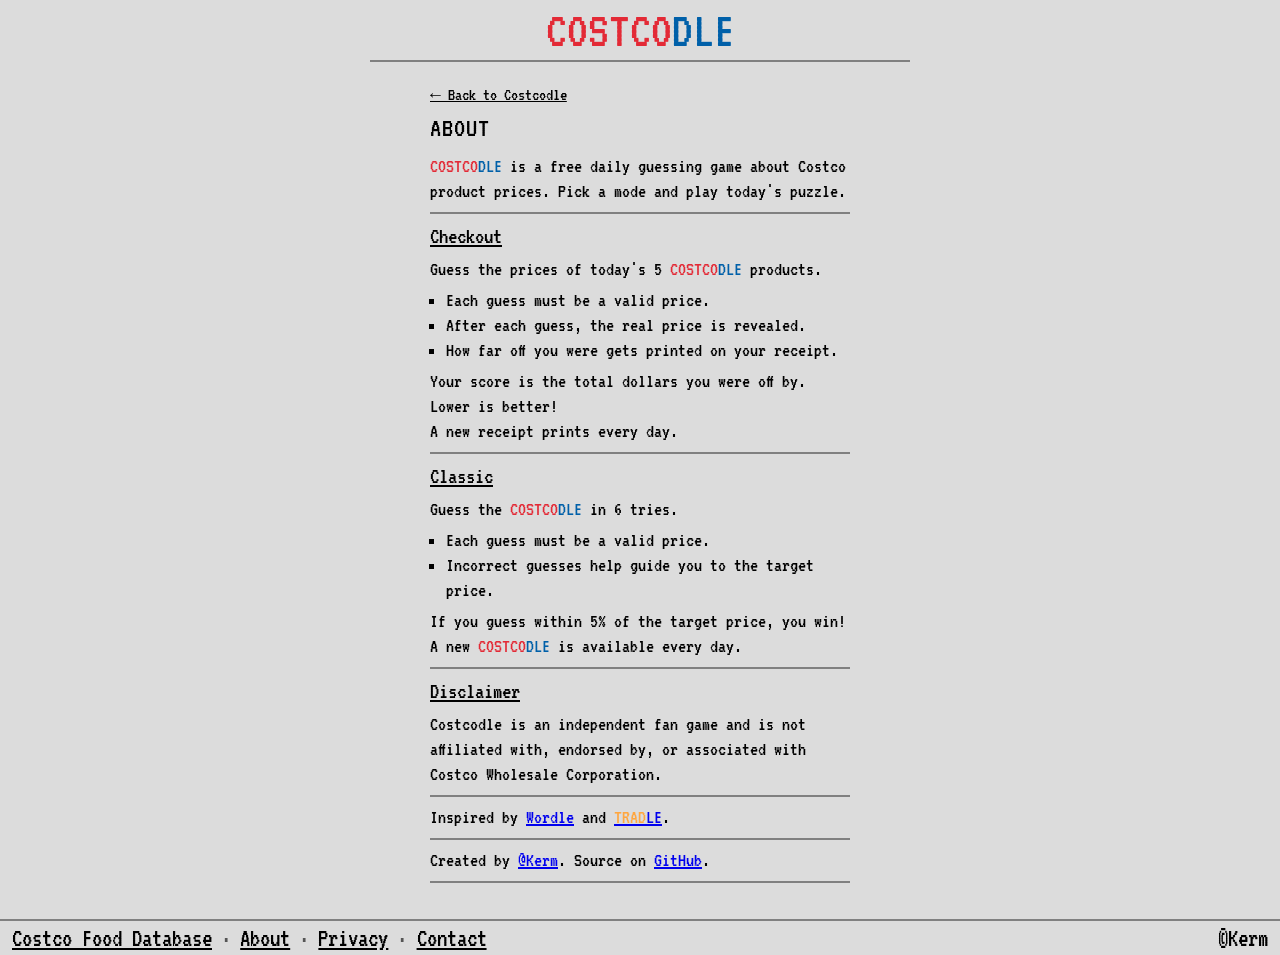
==== about.html @ 10be07bc "Add About, Privacy, and Contact pages with footer links for site review. Co-authored-by: Cursor <cur" ====
<!DOCTYPE html>
<html lang="en">
  <head>
    <meta charset="UTF-8" />
    <meta name="viewport" content="width=device-width, initial-scale=1.0" />
    <title>About · COSTCODLE</title>

    <!-- Google tag (gtag.js) -->
    <script async src="https://www.googletagmanager.com/gtag/js?id=G-J8Q97VV1GQ"></script>
    <script>
      window.dataLayer = window.dataLayer || [];
      function gtag() {
        dataLayer.push(arguments);
      }
      gtag("js", new Date());
      gtag("config", "G-J8Q97VV1GQ");
    </script>

    <link rel="apple-touch-icon" sizes="180x180" href="/public/apple-touch-icon.png" />
    <link rel="icon" type="image/png" sizes="32x32" href="/public/favicon-32x32.png" />
    <link rel="icon" type="image/png" sizes="16x16" href="/public/favicon-16x16.png" />
    <link rel="manifest" href="/public/site.webmanifest" />
    <link rel="shortcut icon" href="/public/favicon.ico" />
    <meta name="theme-color" content="#ffffff" />
    <meta
      name="description"
      content="About Costcodle — a daily Costco price-guessing game with Classic and Checkout modes."
    />

    <link rel="stylesheet" href="styles/checkout.css" />
    <link rel="stylesheet" href="styles/legal.css" />
    <link rel="preconnect" href="https://fonts.googleapis.com" />
    <link rel="preconnect" href="https://fonts.gstatic.com" crossorigin />
    <link
      href="https://fonts.googleapis.com/css2?family=VT323&display=swap"
      rel="stylesheet"
    />
  </head>
  <body class="legal-page">
    <div id="page">
      <header id="site-header">
        <div id="header-row">
          <div class="hdr-group" aria-hidden="true"></div>
          <a href="index.html" id="title" class="small" aria-label="Costcodle home"
            >COSTCO<span class="costco-blue">DLE</span></a
          >
          <div class="hdr-group right" aria-hidden="true"></div>
        </div>
      </header>

      <div id="content">
        <main id="center">
          <div class="panel info">
            <p class="legal-crumb"><a href="index.html">← Back to Costcodle</a></p>
            <h2 class="legal-page-title">ABOUT</h2>

            <div class="info-section">
              <p>
                <span class="costco-red">COSTCO</span><span class="costco-blue">DLE</span> is a free daily
                guessing game about Costco product prices. Pick a mode and play today's puzzle.
              </p>
            </div>

            <div class="info-section">
              <h3><u>Checkout</u></h3>
              <p>
                Guess the prices of today's 5
                <span class="costco-red">COSTCO</span><span class="costco-blue">DLE</span> products.
              </p>
              <ul>
                <li>Each guess must be a valid price.</li>
                <li>After each guess, the real price is revealed.</li>
                <li>How far off you were gets printed on your receipt.</li>
              </ul>
              <p>Your score is the total dollars you were off by. Lower is better!</p>
              <p>A new receipt prints every day.</p>
            </div>

            <div class="info-section">
              <h3><u>Classic</u></h3>
              <p>
                Guess the <span class="costco-red">COSTCO</span><span class="costco-blue">DLE</span> in 6
                tries.
              </p>
              <ul>
                <li>Each guess must be a valid price.</li>
                <li>Incorrect guesses help guide you to the target price.</li>
              </ul>
              <p>If you guess within 5% of the target price, you win!</p>
              <p>
                A new <span class="costco-red">COSTCO</span><span class="costco-blue">DLE</span> is available
                every day.
              </p>
            </div>

            <div class="info-section">
              <h3><u>Disclaimer</u></h3>
              <p>
                Costcodle is an independent fan game and is not affiliated with, endorsed by, or associated
                with Costco Wholesale Corporation.
              </p>
            </div>

            <div class="info-section">
              <p>
                Inspired by
                <a href="https://www.nytimes.com/games/wordle/index.html" target="_blank" rel="noopener noreferrer"
                  >Wordle</a
                >
                and
                <a href="https://oec.world/en/tradle/" target="_blank" rel="noopener noreferrer"
                  ><span style="color: rgb(255, 166, 63)">TRAD</span>LE</a
                >.
              </p>
            </div>

            <div class="info-section">
              <p>
                Created by
                <a href="https://github.com/KermWasTaken" target="_blank" rel="noopener noreferrer">@Kerm</a>.
                Source on
                <a href="https://github.com/KermWasTaken" target="_blank" rel="noopener noreferrer">GitHub</a>.
              </p>
            </div>
          </div>
        </main>
      </div>

      <footer id="site-footer">
        <nav class="footer-links" aria-label="Site links">
          <a href="https://costcofdb.com/food-database" target="_blank" rel="noopener noreferrer"
            >Costco Food Database</a
          >
          <span class="footer-sep" aria-hidden="true">·</span>
          <a href="about.html" aria-current="page">About</a>
          <span class="footer-sep" aria-hidden="true">·</span>
          <a href="privacy.html">Privacy</a>
          <span class="footer-sep" aria-hidden="true">·</span>
          <a href="contact.html">Contact</a>
        </nav>
        <span>&copy;Kerm</span>
      </footer>
    </div>
  </body>
</html>
---- styles/checkout.css ----
/* Palette and sizes copied from styles/*.css so the mockup matches the live game. */
      :root {
        --gainsboro: #dcdcdc;
        --card: rgb(173, 173, 173);
        --input: rgb(94, 94, 94);
        --red: rgb(227, 42, 54);
        --blue: rgb(0, 96, 169);
        --paper: #f7f4ec;
        --ink: #34333a;
        --ink-soft: #6f6c66;
        --ink-faint: #a8a49a;

        /*
          Scale tokens:
          --p  = whole-number Aseprite pixel size (keeps pixel art crisp)
          --ui = UI multiplier for fonts, paddings, and chrome
          Default matches today's Costcodle. Larger monitors step up together.
        */
        --p: 4;
        --ui: 1;
        --px: calc(var(--p) * 1px);
        --col1-max: calc(81 * var(--px));
        --col2: calc(48 * var(--px));
        --gap: calc(6 * var(--px));
        --board-max: calc(var(--col1-max) + var(--gap) + var(--col2));
        --board-top: calc(20px * var(--ui));
        --card-pad: calc(12px * var(--ui));
        --name-size: calc(24px * var(--ui));
        --status-h: calc(40px * var(--ui));
        --input-h: calc(46px * var(--ui));
        --rcpt-font: calc(18px * var(--ui));
        --rcpt-line: calc(20px * var(--ui));
        --lcd-font: calc(18px * var(--ui));
        --body-font: calc(30px * var(--ui));
        --title-font: calc(60px * var(--ui));
        --title-small: calc(52px * var(--ui));
        --header-h: calc(62px * var(--ui));
        --tab-h: calc(30px * var(--ui));
        --tab-font: calc(22px * var(--ui));
        --hdr-btn: calc(38px * var(--ui));
        --hdr-btn-h: calc(44px * var(--ui));
        --hdr-icon: calc(24px * var(--ui));
        --hdr-group: calc(80px * var(--ui));
        --hdr-q: calc(50px * var(--ui));
        --footer-h: calc(36px * var(--ui));
        --footer-font: calc(26px * var(--ui));
        /* Vertical space taken by everything except the product image. */
        --chrome: calc(448px * var(--ui));
        --chrome-classic: calc(676px * var(--ui));
      }

      /* Large desktop / 1440p-ish widths: ~1.25× board. */
      @media (min-width: 1500px) and (min-height: 900px) {
        :root {
          --p: 5;
          --ui: 1.25;
        }
      }

      /* Wide 1440p and up: ~1.5× board. */
      @media (min-width: 1900px) and (min-height: 1050px) {
        :root {
          --p: 6;
          --ui: 1.5;
        }
      }

      /* Short laptop screens: tighten vertical margins so the page doesn't scroll. */
      @media (max-height: 700px) {
        :root {
          --board-top: 16px;
        }
      }

      @media (max-width: 559px) {
        :root {
          --p: 2;
          --ui: 1;
          /* On phones the play column flexes to fill width; only the printer stays art-sized. */
          --col1-max: 1000px;
          --gap: 10px;
          --board-max: 100%;
          --board-top: 12px;
          --card-pad: 8px;
          --name-size: 20px;
          --status-h: 32px;
          --input-h: 44px;
          --rcpt-font: 16px;
          --rcpt-line: 17px;
          --lcd-font: 16px;
          --body-font: 30px;
          --title-font: 46px;
          --title-small: 40px;
          --header-h: 54px;
          --tab-h: 28px;
          --tab-font: 20px;
          --hdr-btn: 34px;
          --hdr-btn-h: 44px;
          --hdr-icon: 24px;
          --hdr-group: 72px;
          --hdr-q: 42px;
          --footer-h: 32px;
          --footer-font: 22px;
          --chrome: 394px;
          --chrome-classic: 636px;
        }

        #board {
          width: 100%;
          grid-template-columns: minmax(0, 1fr) var(--col2);
        }

        #header-row {
          width: 100%;
        }
      }

      * {
        box-sizing: border-box;
        margin: 0;
        padding: 0;
      }

      *:focus,
      *:focus-visible {
        outline: none;
      }

      body {
        font-family: "VT323", monospace;
        font-size: var(--body-font);
        color: black;
        background: var(--gainsboro);
      }

      button,
      input {
        font-family: inherit;
      }

      input {
        border-radius: 0;
      }

      [hidden] {
        display: none !important;
      }

      .costco-red {
        color: var(--red);
      }

      .costco-blue {
        color: var(--blue);
      }

      #page {
        display: flex;
        flex-direction: column;
        height: 100dvh;
        max-height: 100dvh;
        overflow: hidden;
      }

      /* ---------- Header ---------- */

      #site-header {
        position: relative;
        z-index: 10;
        display: flex;
        flex-direction: column;
        align-items: center;
        padding-inline: 8px;
        background: var(--gainsboro);
      }

      #header-row {
        display: flex;
        align-items: center;
        justify-content: space-between;
        width: min(100%, var(--board-max));
        height: var(--header-h);
        border-bottom: 2px solid gray;
      }

      .hdr-group {
        display: flex;
        gap: 2px;
        width: var(--hdr-group);
      }

      .hdr-group.right {
        justify-content: flex-end;
      }

      .hdr-btn {
        display: grid;
        place-items: center;
        width: var(--hdr-btn);
        height: var(--hdr-btn-h);
        font-size: var(--hdr-q);
        line-height: 1;
        color: black;
        border: none;
        background: none;
        cursor: pointer;
      }

      .hdr-btn svg,
      .hdr-btn img {
        width: var(--hdr-icon);
        height: var(--hdr-icon);
      }

      .hdr-btn[aria-pressed="true"] {
        color: var(--blue);
      }

      #title {
        font-size: var(--title-font);
        font-weight: normal;
        line-height: 1;
        white-space: nowrap;
        color: var(--red);
      }

      #title.small {
        font-size: var(--title-small);
      }

      #mode-tabs {
        display: flex;
        align-items: flex-end;
        gap: calc(28px * var(--ui));
        height: var(--tab-h);
      }

      .tab {
        padding: 0 6px 1px;
        font-size: var(--tab-font);
        letter-spacing: 1px;
        color: #6f6f6f;
        border: none;
        border-bottom: 2px solid transparent;
        background: none;
        cursor: pointer;
      }

      .tab[aria-selected="true"] {
        color: var(--blue);
        border-bottom-color: var(--blue);
      }

      /* ---------- Page grid ---------- */

      #content {
        flex: 1;
        display: grid;
        /* +16px leaves room for the view's horizontal padding without shrinking the board. */
        grid-template-columns: minmax(0, calc(var(--board-max) + 16px));
        justify-content: center;
        justify-items: center;
        align-items: stretch;
        width: 100%;
        min-height: 0;
        overflow: hidden;
      }

      #center {
        display: flex;
        flex-direction: column;
        align-items: center;
        width: min(100%, calc(var(--board-max) + 16px));
        min-width: 0;
        min-height: 0;
        height: 100%;
        overflow: hidden;
      }

      .view {
        display: flex;
        justify-content: center;
        width: 100%;
      }

      /* Checkout game fills leftover height; the board itself stays content-sized and centered. */
      .view[data-mode="checkout"][data-view="game"] {
        flex: 1 1 auto;
        align-items: center;
        min-height: 0;
        padding-inline: 8px;
      }

      .view[data-mode="checkout"][data-view="about"],
      .view[data-mode="checkout"][data-view="stats"],
      .view[data-mode="checkout"][data-view="archive"] {
        flex: 1 1 auto;
        align-items: flex-start;
        min-height: 0;
        /* Scroll only on inner panels / archive list — never this view chrome. */
        overflow: hidden;
        padding-inline: 8px;
      }

      /* ---------- Receipt board ---------- */

      #board {
        display: grid;
        grid-template-columns: minmax(0, var(--col1-max)) var(--col2);
        justify-content: center;
        align-items: stretch;
        column-gap: var(--gap);
        width: min(100%, var(--board-max));
        margin: var(--board-top) 0;
      }

      #col-play {
        display: flex;
        flex-direction: column;
        min-width: 0;
      }

      .info-card {
        display: flex;
        flex-direction: column;
        align-items: center;
        padding: var(--card-pad);
        border-radius: 8px;
        background: var(--card);
        box-shadow: 0 3px 10px;
      }

      .image-container {
        position: relative;
        display: flex;
        justify-content: center;
        width: 100%;
        aspect-ratio: 1;
        max-height: max(130px, 100dvh - var(--chrome));
        overflow: hidden;
        border-radius: 8px;
        background: white;
      }

      .product-image {
        height: 100%;
        max-width: 100%;
        object-fit: contain;
      }

      /* costcofdb.com refuses images to non-whitelisted sites such as localhost. */
      .image-container.img-missing .product-image {
        visibility: hidden;
      }

      .image-container.img-missing::after {
        content: "PRODUCT PHOTO";
        position: absolute;
        inset: 0;
        display: grid;
        place-items: center;
        font-size: 22px;
        color: #9a9a9a;
        background: repeating-linear-gradient(45deg, #f1f1f1 0 10px, #fff 10px 20px);
      }

      .product-info {
        width: 100%;
        min-height: 2em;
        margin-top: 8px;
        font-size: var(--name-size);
        line-height: 1;
        text-align: center;
      }

      .price-tag {
        position: absolute;
        z-index: 1;
        right: 6px;
        bottom: 6px;
        padding: 3px 8px 5px;
        line-height: 1;
        text-align: right;
        border: 3px solid #111;
        background: white;
        box-shadow: 4px 4px 0 rgba(0, 0, 0, 0.25);
      }

      .price-tag .big {
        font-size: calc(42px * var(--ui));
      }

      .price-tag .small {
        font-size: calc(18px * var(--ui));
        color: #555;
      }

      .price-tag .off {
        color: var(--red);
      }

      #round-status {
        display: flex;
        align-items: center;
        justify-content: space-between;
        height: var(--status-h);
        padding: 0 4px;
        font-size: calc(24px * var(--ui));
      }

      .pips {
        display: flex;
        gap: 5px;
      }

      .pip {
        width: 12px;
        height: 12px;
        background: #b9b9b9;
        box-shadow: inset 0 0 0 2px #8f8f8f;
      }

      button.pip {
        border: 0;
        padding: 0;
        margin: 0;
        cursor: pointer;
        appearance: none;
        -webkit-appearance: none;
      }

      button.pip:focus-visible {
        outline: 2px solid var(--blue);
        outline-offset: 2px;
      }

      .pip.done {
        background: var(--blue);
        box-shadow: none;
      }

      .pip.current {
        background: none;
        box-shadow: inset 0 0 0 2px var(--red);
      }

      .pip.viewing {
        background: var(--blue);
        box-shadow: inset 0 0 0 2px var(--red);
      }

      .input-row {
        display: flex;
        width: 100%;
        height: var(--input-h);
      }

      .text-input {
        display: flex;
        flex: 2;
        min-width: 0;
        overflow: hidden;
        border: 1px solid black;
        border-radius: 8px;
        background: gray;
      }

      .input-label {
        display: flex;
        flex: 0 0 calc(40px * var(--ui));
        align-items: center;
        justify-content: center;
        font-size: calc(28px * var(--ui));
        border-right: 2px solid black;
        background: var(--card);
      }

      .guess-input {
        flex: 1;
        min-width: 0;
        padding-left: 6px;
        font-size: calc(24px * var(--ui));
        color: gainsboro;
        border: none;
        border-radius: 0;
        background: var(--input);
        outline: none;
        box-shadow: none;
        -webkit-appearance: none;
        appearance: none;
      }

      .guess-input:focus,
      .guess-input:focus-visible {
        outline: none;
        box-shadow: none;
      }

      .text-input:focus-within {
        outline: none;
      }

      .guess-input::placeholder {
        color: gainsboro;
      }

      .guess-input:disabled {
        opacity: 0.75;
      }

      .button-wrap {
        flex: 1;
        max-width: 110px;
        margin-left: 5px;
        overflow: hidden;
        border-radius: 8px;
        box-shadow: inset 0 0 5px;
      }

      .guess-button {
        width: 100%;
        height: 100%;
        font-size: calc(24px * var(--ui));
        color: var(--red);
        border: none;
        background: var(--card);
        cursor: pointer;
      }

      .guess-button:disabled {
        color: #777;
        cursor: default;
      }

      .pill {
        display: flex;
        align-items: center;
        justify-content: center;
        gap: 10px;
        width: 100%;
        height: 100%;
        min-height: calc(44px * var(--ui));
        font-size: calc(26px * var(--ui));
        color: white;
        border: none;
        border-radius: 32px;
        background: var(--red);
        cursor: pointer;
      }

      .pill:hover {
        background: rgba(227, 42, 54, 0.8);
      }

      .pill img {
        height: 26px;
      }

      .guess-button:not(:disabled):hover {
        cursor: pointer;
        background: rgba(0, 96, 169, 0.5);
      }

      /* ---------- Printer column ---------- */

      /* Stretches to the play column height so the printer bottom lines up with the input. */
      #col-printer {
        position: relative;
        align-self: stretch;
        min-height: calc(24 * var(--px));
      }

      #printer {
        position: absolute;
        left: 0;
        bottom: 0;
        width: calc(48 * var(--px));
        height: calc(24 * var(--px));
      }

      /* The paper is sandwiched between these two layers so it appears to come out of the slot. */
      .printer-layer {
        position: absolute;
        inset: 0;
      }

      .printer-layer svg {
        display: block;
        width: 100%;
        height: 100%;
      }

      #printer-back {
        z-index: 4;
      }

      #printer-front {
        z-index: 6;
      }

      #lcd {
        position: absolute;
        z-index: 7;
        left: calc(5 * var(--px));
        top: calc(8 * var(--px));
        width: calc(26 * var(--px));
        height: calc(10 * var(--px));
        padding: 1px var(--px) 0;
        display: flex;
        flex-direction: column;
        justify-content: center;
        overflow: hidden;
        font-size: var(--lcd-font);
        line-height: 1;
        white-space: nowrap;
        color: #1e2b17;
      }

      #lcd-round {
        font-size: 0.72em;
        letter-spacing: 0.04em;
        opacity: 0.75;
      }

      #lcd-sum {
        display: flex;
        align-items: baseline;
        justify-content: space-between;
        gap: 0.25em;
        min-width: 0;
        max-width: 100%;
      }

      #lcd-label {
        flex: none;
        font-size: 0.72em;
        letter-spacing: 0.04em;
        opacity: 0.75;
      }

      #lcd-total {
        flex: 1 1 auto;
        min-width: 0;
        margin-left: auto;
        overflow: hidden;
        text-align: right;
        text-overflow: clip;
        font-variant-numeric: tabular-nums;
      }

      #printer-led {
        position: absolute;
        z-index: 8;
        left: calc(36 * var(--px));
        top: calc(16 * var(--px));
        width: calc(2 * var(--px));
        height: calc(2 * var(--px));
        background: #6be06b;
        box-shadow: 0 0 calc(0.6 * var(--px)) rgba(107, 224, 107, 0.55);
        pointer-events: none;
      }

      #printer.is-printing {
        animation: printer-shake 0.22s steps(2, end) infinite;
        transform-origin: 50% 100%;
      }

      #printer.is-tearing {
        animation: printer-tear-yank 0.28s steps(2, end);
        transform-origin: 50% 100%;
      }

      @keyframes printer-tear-yank {
        0% {
          transform: translate(0, 0) rotate(0deg);
        }
        35% {
          transform: translate(-1.5px, 1px) rotate(-1.1deg);
        }
        70% {
          transform: translate(1.2px, -0.5px) rotate(0.8deg);
        }
        100% {
          transform: translate(0, 0) rotate(0deg);
        }
      }

      /* Torn-off stub left in the slot while the flyer becomes the modal. */
      #paper.is-torn {
        opacity: 0;
        pointer-events: none;
      }

      #printer.is-printing #printer-led {
        animation: printer-led-flicker 0.18s steps(2, end) infinite;
      }

      /* Tiny cartoon rattle — body only; paper is a sibling so it keeps feeding straight. */
      @keyframes printer-shake {
        0%,
        100% {
          transform: translate(0, 0) rotate(0deg);
        }
        20% {
          transform: translate(0.6px, -0.4px) rotate(-0.35deg);
        }
        40% {
          transform: translate(-0.7px, 0.3px) rotate(0.4deg);
        }
        60% {
          transform: translate(0.5px, 0.5px) rotate(-0.25deg);
        }
        80% {
          transform: translate(-0.4px, -0.3px) rotate(0.3deg);
        }
      }

      @keyframes printer-led-flicker {
        0%,
        100% {
          opacity: 1;
          filter: brightness(1.15);
        }
        40% {
          opacity: 0.35;
          filter: brightness(0.7);
        }
        70% {
          opacity: 0.85;
          filter: brightness(1.35);
        }
      }

      @media (max-width: 559px) {
        /* 26×10 art cells at --p:2 → 52×20px. One money line fits; label + amount does not. */
        #lcd {
          padding: 0 1px;
          font-size: 12px;
          justify-content: space-evenly;
        }

        #lcd-round {
          font-size: 0.68em;
        }

        #lcd-sum {
          flex-direction: row;
          align-items: center;
          gap: 0;
        }

        #lcd-label {
          display: none;
        }

        #lcd-total {
          margin-left: 0;
          width: 100%;
          font-size: 1em;
          letter-spacing: -0.03em;
        }
      }

      #paper {
        position: absolute;
        z-index: 5;
        left: calc(4 * var(--px));
        bottom: calc(20 * var(--px));
        width: calc(40 * var(--px));
        display: flex;
        flex-direction: column;
        overflow: hidden;
        /* Shadow lives on the rectangular sheet only. A drop-shadow on the
           whole paper hugs the zigzag alpha and can look like a 1px outline. */
        /* Default print pace; JS overrides duration per feed length. */
        transition: height 1.8s steps(32, end);
      }

      /*
        When the roll scrolls past the board top, dissolve the cut edge into the
        page so it reads as "endless receipt" rather than a clipped bug.
      */
      #paper.is-overflowing::before {
        content: "";
        position: absolute;
        z-index: 3;
        left: 0;
        right: 0;
        top: 0;
        height: calc(12 * var(--px));
        pointer-events: none;
        background: linear-gradient(
          to bottom,
          var(--gainsboro) 0%,
          rgba(220, 220, 220, 0.92) 28%,
          rgba(220, 220, 220, 0.45) 62%,
          rgba(220, 220, 220, 0) 100%
        );
      }

      .r-roll {
        flex: none;
        display: flex;
        flex-direction: column;
        /* Soft silhouette shadow so it continues through the zigzag edges. */
        filter: drop-shadow(calc(0.5 * var(--px)) 0 calc(0.5 * var(--px)) rgba(0, 0, 0, 0.18));
        will-change: transform;
      }

      .r-edge {
        flex: none;
        height: calc(2 * var(--px));
        background-repeat: repeat-x;
        background-size: calc(4 * var(--px)) calc(2 * var(--px));
        image-rendering: pixelated;
        image-rendering: crisp-edges;
      }

      .r-edge-top {
        background-image: url("data:image/svg+xml,<svg xmlns='http://www.w3.org/2000/svg' width='4' height='2' shape-rendering='crispEdges'><rect x='1' y='0' width='2' height='1' fill='%23f7f4ec'/><rect x='0' y='1' width='4' height='1' fill='%23f7f4ec'/></svg>");
      }

      .r-edge-bottom {
        background-image: url("data:image/svg+xml,<svg xmlns='http://www.w3.org/2000/svg' width='4' height='2' shape-rendering='crispEdges'><rect x='0' y='0' width='4' height='1' fill='%23f7f4ec'/><rect x='1' y='1' width='2' height='1' fill='%23f7f4ec'/></svg>");
      }

      .r-sheet {
        font-size: var(--rcpt-font);
        line-height: var(--rcpt-line);
        color: var(--ink);
        background: var(--paper);
      }

      .r-stub {
        padding: 2px calc(2 * var(--px)) 0;
        text-align: center;
      }

      .r-logo {
        font-size: calc(var(--rcpt-font) * 1.35);
        line-height: 1;
        letter-spacing: 1px;
        color: var(--red);
      }

      .r-logo span {
        color: var(--blue);
      }

      .r-meta {
        display: flex;
        justify-content: space-between;
        font-size: calc(var(--rcpt-font) * 0.85);
        line-height: 1.1;
        color: var(--ink-soft);
      }

      .r-dash {
        height: 2px;
        margin: 3px calc(2 * var(--px));
        background: repeating-linear-gradient(
          to right,
          var(--ink-faint) 0 4px,
          transparent 4px 8px
        );
      }

      .r-line {
        display: flex;
        align-items: baseline;
        gap: 0.35em;
        padding: 0 calc(2 * var(--px));
        white-space: nowrap;
      }

      .r-line .n,
      .r-line .amt {
        flex: none;
      }

      .r-line .name {
        flex: 1;
        min-width: 0;
        overflow: hidden;
        text-overflow: ellipsis;
        text-transform: uppercase;
      }

      .r-line .lead {
        display: none;
        flex: 1;
        min-width: 4px;
        border-bottom: 2px dotted var(--ink-faint);
      }

      .r-total {
        font-size: calc(var(--rcpt-font) * 1.15);
      }

      .r-total .lead {
        display: block;
      }

      .lbl-short {
        display: none;
      }

      @media (max-width: 559px) {
        .r-logo {
          font-size: calc(var(--rcpt-font) * 1.1);
        }

        .r-line {
          gap: 0.25em;
        }

        .r-total {
          font-size: var(--rcpt-font);
        }

        .r-line .name,
        .lbl-long {
          display: none;
        }

        .r-line .lead,
        .lbl-short {
          display: block;
        }

        .r-meta {
          justify-content: center;
        }

        .r-meta span + span {
          display: none;
        }
      }

      /* Blank paper fed after each miss, with a margin tick every $2.50 of total error. */
      .r-feed {
        position: relative;
        flex: none;
      }

      .r-feed::before,
      .r-feed::after {
        content: "";
        position: absolute;
        top: 0;
        bottom: 0;
        width: calc(2 * var(--px));
        background-image: linear-gradient(
          to bottom,
          transparent calc(var(--period, 100px) - 2px),
          var(--ink-faint) 0
        );
        background-size: 100% var(--period, 100px);
        background-position: left 0 bottom var(--shift, 0px);
      }

      .r-feed::before {
        left: 0;
      }

      .r-feed::after {
        right: 0;
      }

      .r-feed .mark {
        position: absolute;
        left: 0;
        right: 0;
        font-size: calc(var(--rcpt-font) * 0.8);
        line-height: 1;
        text-align: center;
        color: var(--ink-faint);
        transform: translateY(50%);
      }

      .r-segs {
        display: flex;
        flex-direction: column;
      }

      .r-seg {
        flex: none;
        display: flex;
        justify-content: space-between;
        overflow: hidden;
        padding: 1px calc(2 * var(--px)) 0;
        font-size: calc(var(--rcpt-font) * 0.85);
        line-height: 1;
        border-top: 2px dashed var(--ink-faint);
      }

      .r-seg.tight > * {
        visibility: hidden;
      }

      #ruler {
        position: absolute;
        z-index: 5;
        left: calc(-1 * var(--gap));
        width: calc(var(--gap) + 4 * var(--px));
        pointer-events: none;
      }

      #ruler::before {
        content: "";
        position: absolute;
        top: 0;
        bottom: 0;
        right: 0;
        width: 2px;
        background: #9a9a9a;
      }

      .rt {
        position: absolute;
        right: 0;
        width: 6px;
        height: 2px;
        background: #6f6f6f;
        transform: translateY(50%);
      }

      .rt.major {
        width: 11px;
        background: #444;
      }

      .rt-label {
        position: absolute;
        right: 13px;
        font-size: 15px;
        line-height: 1;
        color: #444;
        transform: translateY(50%);
      }

      @media (max-width: 559px) {
        .rt {
          width: 4px;
        }

        .rt.major {
          width: 7px;
        }

        .rt-label {
          right: 8px;
          font-size: 12px;
        }

        .rt-label.odd {
          display: none;
        }
      }

      .show-grid #printer::after,
      .show-grid #paper::after {
        content: "";
        position: absolute;
        inset: 0;
        z-index: 8;
        pointer-events: none;
        background-image: linear-gradient(
            to right,
            rgba(227, 42, 54, 0.35) 1px,
            transparent 1px
          ),
          linear-gradient(to bottom, rgba(227, 42, 54, 0.35) 1px, transparent 1px);
        background-size: var(--px) var(--px);
      }

      @media (max-width: 559px) {
        .price-tag {
          padding: 2px 5px 3px;
          border-width: 2px;
        }

        .price-tag .big {
          font-size: 30px;
        }

        .price-tag .small {
          font-size: 14px;
        }

        #round-status {
          font-size: 20px;
        }

        .pip {
          width: 10px;
          height: 10px;
        }

        .guess-input {
          font-size: 22px;
        }

        .guess-button {
          font-size: 22px;
        }

        .input-label {
          flex-basis: 32px;
        }
      }

      /* ---------- Classic board (current layout, unchanged sizes) ---------- */

      .classic-board {
        display: flex;
        flex-direction: column;
        align-items: center;
        width: min(100% - 16px, calc(324px * var(--ui)));
        margin-top: var(--board-top);
        margin-bottom: var(--board-top);
      }

      .classic-board .info-card {
        width: 100%;
      }

      .classic-board .image-container {
        max-height: max(110px, 100dvh - var(--chrome-classic));
      }

      .c-stats {
        margin: 6px 0 10px;
        font-size: 26px;
      }

      .c-guesses {
        display: flex;
        flex-direction: column;
        gap: 5px;
        width: 100%;
      }

      .c-row {
        height: 34px;
        border-radius: 8px;
        background: gray;
        box-shadow: inset 0 0 5px;
      }

      /* ---------- Panels: about / stats / archive ---------- */

      .panel {
        width: min(100% - 16px, 360px);
        margin-top: var(--board-top);
        margin-bottom: var(--board-top);
      }

      .panel.info {
        box-sizing: border-box;
        max-height: calc(100dvh - var(--header-h) - var(--tab-h) - var(--footer-h) - 24px);
        /* Keep copy clear of the overlay scrollbar on the right edge. */
        padding-right: 14px;
        overflow: auto;
        overscroll-behavior: contain;
        scrollbar-gutter: stable;
      }

      .view[data-view="stats"] .paper-card:not(.archive) {
        max-height: calc(100dvh - var(--header-h) - var(--tab-h) - var(--footer-h) - 24px);
        overflow: auto;
        overscroll-behavior: contain;
      }

      .info {
        font-size: 20px;
      }

      .info-section {
        margin-top: 8px;
        padding-bottom: 8px;
        border-bottom: 2px solid gray;
      }

      .info-section h3 {
        margin-bottom: 6px;
        font-weight: normal;
      }

      .info-section ul {
        margin: 6px 0 6px 1rem;
        list-style: square;
      }

      .mini-receipt {
        margin: 6px auto;
        width: 220px;
        padding: 6px 10px;
        font-size: 18px;
        line-height: 1.05;
        color: var(--ink);
        background: var(--paper);
        box-shadow: 2px 2px 0 rgba(0, 0, 0, 0.15);
      }

      .lead-row {
        display: flex;
        align-items: baseline;
        gap: 0.35em;
      }

      .lead-row i {
        flex: 1;
        border-bottom: 2px dotted var(--ink-faint);
      }

      .c-stat-title {
        margin-bottom: 20px;
        text-align: center;
      }

      .c-statistics {
        display: flex;
        justify-content: space-evenly;
        margin-bottom: 24px;
      }

      .statistic {
        display: flex;
        flex-direction: column;
        align-items: center;
      }

      .stat {
        font-size: 66px;
        line-height: 1;
      }

      .descriptor {
        font-size: 22px;
        line-height: 1;
        text-align: center;
      }

      .graph-row {
        display: flex;
        align-items: center;
        height: 26px;
        margin-bottom: 12px;
      }

      .graph-label {
        width: 1ch;
        margin-right: 6px;
      }

      .graph-bar {
        display: flex;
        justify-content: flex-end;
        padding-right: 4px;
        font-size: 24px;
        color: white;
        background: var(--blue);
      }

      .arch-list {
        font-size: 22px;
      }

      .arch-list .lead-row {
        padding: 4px 0;
        border-bottom: 2px solid gray;
      }

      .arch-list .lead-row i {
        border-bottom-color: #9a9a9a;
      }

      .play-link {
        color: var(--blue);
      }

      /* ---------- Receipt paper cards (end-of-game, stats, archive) ---------- */

      .paper-card {
        --mpx: 4px;
        position: relative;
        display: flex;
        flex-direction: column;
        width: min(100% - 16px, 360px);
        margin-top: var(--board-top);
        margin-bottom: var(--board-top);
        /* Soft drop-shadow follows the torn silhouette. A box-shadow on .sheet
           was drawing a seam between the sheet and the bottom tear graphic. */
        filter: drop-shadow(0 5px 8px rgba(0, 0, 0, 0.28));
      }

      .tear {
        flex: none;
        height: calc(3 * var(--mpx));
        background-repeat: repeat-x;
        background-size: calc(12 * var(--mpx)) calc(3 * var(--mpx));
        image-rendering: pixelated;
      }

      .tear.top {
        background-image: url("data:image/svg+xml,<svg xmlns='http://www.w3.org/2000/svg' viewBox='0 0 12 3' shape-rendering='crispEdges' fill='%23f7f4ec'><rect x='2' width='2' height='1'/><rect x='7' width='3' height='1'/><rect y='1' width='5' height='1'/><rect x='6' y='1' width='5' height='1'/><rect y='2' width='12' height='1'/></svg>");
      }

      .tear.bottom {
        background-image: url("data:image/svg+xml,<svg xmlns='http://www.w3.org/2000/svg' viewBox='0 0 12 3' shape-rendering='crispEdges' fill='%23f7f4ec'><rect width='12' height='1'/><rect y='1' width='5' height='1'/><rect x='6' y='1' width='5' height='1'/><rect x='2' y='2' width='2' height='1'/><rect x='7' y='2' width='3' height='1'/></svg>");
      }

      .sheet {
        /* Shared with .arch-scroll gutters so the fade never outruns the paper. */
        --sheet-pad-x: 18px;
        position: relative;
        min-height: 0;
        padding: 6px var(--sheet-pad-x) 14px;
        font-size: 20px;
        line-height: 1.1;
        color: var(--ink);
        background: var(--paper);
      }

      /* Archive: fixed receipt chrome + scrollable history for hundreds of games. */
      .paper-card.archive {
        --archive-h: min(
          720px,
          calc(100dvh - var(--header-h) - var(--tab-h) - var(--footer-h) - 190px)
        );
        width: min(100% - 16px, 400px);
        /* Definite height so the inner flex scroll region can shrink and wheel-scroll. */
        height: var(--archive-h);
        max-height: var(--archive-h);
        overflow: hidden;
      }

      .paper-card.archive .sheet {
        display: flex;
        flex-direction: column;
        flex: 1 1 auto;
        min-height: 0;
        padding-bottom: 0;
        overflow: hidden;
      }

      .arch-head {
        flex: none;
      }

      .arch-tools {
        display: flex;
        flex-wrap: wrap;
        gap: 6px;
        justify-content: center;
        margin: 8px 0 4px;
      }

      .arch-chip {
        padding: 2px 8px 3px;
        font-size: 16px;
        line-height: 1;
        color: var(--ink-soft);
        border: 2px solid #cfcac0;
        background: #efebe3;
        cursor: pointer;
      }

      .arch-chip[aria-pressed="true"] {
        color: var(--paper);
        border-color: var(--ink);
        background: var(--ink);
      }

      /* Fade stays pinned to the visible bottom of the list, not the content end. */
      .arch-scroll-shell {
        position: relative;
        display: flex;
        flex: 1 1 auto;
        flex-direction: column;
        min-height: 0;
        margin: 0 calc(-1 * var(--sheet-pad-x));
        overflow: hidden;
      }

      .arch-scroll-shell::after {
        content: "";
        position: absolute;
        right: 0;
        bottom: 0;
        left: 0;
        z-index: 2;
        height: 22px;
        pointer-events: none;
        background: linear-gradient(
          to bottom,
          rgba(247, 244, 236, 0),
          rgba(247, 244, 236, 0.92)
        );
      }

      .arch-scroll {
        flex: 1 1 auto;
        min-height: 0;
        padding: 0 var(--sheet-pad-x) 14px;
        overflow: auto;
        overscroll-behavior: contain;
      }

      .arch-month-group {
        margin: 0;
      }

      .arch-month-group > .arch-month {
        position: sticky;
        top: 0;
        z-index: 1;
        display: flex;
        align-items: center;
        gap: 0.4em;
        margin: 8px -4px 2px;
        padding: 3px 4px;
        font-family: inherit;
        font-size: 15px;
        letter-spacing: 0.04em;
        color: var(--ink-soft);
        list-style: none;
        cursor: pointer;
        background: #ebe7de;
        border: none;
        width: calc(100% + 8px);
        box-sizing: border-box;
        text-align: left;
      }

      .arch-month-group > .arch-month::-webkit-details-marker {
        display: none;
      }

      .arch-month-group > .arch-month::after {
        content: "▸";
        margin-left: auto;
        font-size: 0.9em;
        color: var(--ink-faint);
      }

      .arch-month-group[open] > .arch-month::after {
        content: "▾";
      }

      .arch-month-body {
        display: flex;
        flex-direction: column;
      }

      .arch-row {
        display: flex;
        align-items: baseline;
        gap: 0.35em;
        margin: 0 -4px;
        padding: 5px 4px;
        border-bottom: 2px solid #e4dfd4;
        cursor: default;
      }

      .arch-row.arch-playable,
      .arch-row.arch-open {
        cursor: pointer;
      }

      .arch-row.arch-playable:hover,
      .arch-row.arch-open:hover {
        background: #ebe7de;
      }

      .arch-row.arch-playable:hover .score.open,
      .arch-row.arch-open:hover .score {
        color: var(--blue);
      }

      .arch-row .num {
        flex: none;
        min-width: 5.5ch;
      }

      .arch-row .date {
        flex: none;
        color: var(--ink-soft);
      }

      .arch-row .dots {
        flex: 1;
        min-width: 8px;
        border-bottom: 2px dotted var(--ink-faint);
      }

      .arch-row .score {
        flex: none;
        text-align: right;
      }

      .arch-row .score.open {
        color: var(--blue);
      }

      .arch-empty {
        padding: 24px 8px;
        text-align: center;
        color: var(--ink-soft);
      }

      .arch-foot {
        flex: none;
        padding: 8px 0 12px;
        font-size: 15px;
        text-align: center;
        color: var(--ink-soft);
        border-top: 2px dashed var(--ink-faint);
        background: var(--paper);
      }

      .f-logo {
        font-size: 40px;
        line-height: 1;
        text-align: center;
        color: var(--red);
      }

      .f-logo span {
        color: var(--blue);
      }

      .f-center {
        text-align: center;
      }

      .f-faint {
        color: var(--ink-soft);
      }

      .f-dash {
        height: 2px;
        margin: 8px 0;
        background: repeating-linear-gradient(
          to right,
          var(--ink-faint) 0 6px,
          transparent 6px 10px
        );
      }

      .f-dash.double {
        height: 6px;
        background: repeating-linear-gradient(
              to right,
              var(--ink) 0 6px,
              transparent 6px 10px
            )
            top / 100% 2px no-repeat,
          repeating-linear-gradient(
              to right,
              var(--ink) 0 6px,
              transparent 6px 10px
            )
            bottom / 100% 2px no-repeat;
      }

      .f-grid {
        display: grid;
        grid-template-columns: 1.6ch repeat(3, minmax(0, 1fr));
        column-gap: 6px;
        text-align: right;
        white-space: nowrap;
      }

      .f-grid > :first-child {
        text-align: left;
      }

      .f-head {
        font-size: 16px;
        color: var(--ink-soft);
      }

      .f-item {
        display: grid;
        grid-template-columns: 1.6ch minmax(0, 1fr);
        column-gap: 6px;
        margin-top: 4px;
      }

      .f-name {
        overflow: hidden;
        white-space: nowrap;
        text-overflow: ellipsis;
      }

      .f-total {
        display: flex;
        align-items: baseline;
        justify-content: space-between;
        gap: 8px;
        font-size: 24px;
      }

      .f-amt {
        font-size: 40px;
        line-height: 1;
        white-space: nowrap;
      }

      .f-amt.long {
        font-size: 30px;
      }

      .f-rating {
        display: flex;
        flex-direction: column;
        align-items: center;
        font-size: 28px;
        line-height: 1;
      }

      .f-rating span:first-child {
        font-size: 16px;
      }

      .f-row {
        display: flex;
        justify-content: space-between;
        margin: 8px 0;
      }

      .f-share {
        margin: 10px 0;
        height: 46px;
      }

      .f-close {
        position: absolute;
        top: 2px;
        right: 8px;
        font-size: 34px;
        line-height: 1;
        color: var(--ink-soft);
        border: none;
        background: none;
        cursor: pointer;
      }

      .barcode {
        height: 36px;
        margin: 10px 12px 4px;
        background: repeating-linear-gradient(
          90deg,
          var(--ink) 0 2px,
          transparent 2px 4px,
          var(--ink) 4px 5px,
          transparent 5px 8px,
          var(--ink) 8px 11px,
          transparent 11px 12px
        );
      }

      .s-grid {
        display: grid;
        grid-template-columns: repeat(4, 1fr);
        text-align: center;
      }

      .s-grid b {
        display: block;
        font-size: 36px;
        font-weight: normal;
        line-height: 1;
      }

      .s-grid span {
        display: block;
        font-size: 15px;
        line-height: 1;
        color: var(--ink-soft);
      }

      .s-bar-row {
        display: grid;
        grid-template-columns: 6ch 1fr;
        align-items: center;
        gap: 6px;
        margin: 6px 0;
        font-size: 18px;
      }

      .s-bar {
        height: 18px;
        padding-right: 4px;
        line-height: 18px;
        text-align: right;
        color: var(--paper);
        background: var(--ink);
      }

      #end-modal {
        position: fixed;
        inset: 0;
        z-index: 20;
        display: grid;
        place-items: center;
        padding: 16px 12px;
        background: rgba(40, 40, 40, 0.45);
      }

      /* Prefill/measure during tear: card lays out, but stays invisible. */
      #end-modal.is-tearing {
        background: rgba(40, 40, 40, 0);
        pointer-events: none;
      }

      #end-modal.is-tearing .paper-card.final {
        opacity: 0;
      }

      #end-modal.is-tearing.is-flying {
        transition: background 0.55s ease;
        background: rgba(40, 40, 40, 0.45);
      }

      .paper-card.final {
        width: min(360px, 100%);
        max-height: calc(100dvh - 32px);
        margin: 0;
      }

      .final .sheet {
        overflow-y: auto;
      }

      /* First-visit Costcodle V2 announcement (about-style copy on the receipt). */
      .f-announce {
        padding: 4px 2px 8px;
        font-size: 18px;
        line-height: 1.25;
        text-align: left;
      }

      .f-announce-block {
        margin-top: 10px;
        padding-bottom: 10px;
        border-bottom: 2px solid #e4dfd4;
      }

      .f-announce-block:last-child {
        border-bottom: none;
        padding-bottom: 0;
      }

      .f-announce-block h3 {
        margin: 0 0 4px;
        font-size: 20px;
        font-weight: normal;
        text-decoration: underline;
        text-align: center;
      }

      .f-announce-block p {
        margin: 0 0 6px;
      }

      .f-announce-block p:last-child {
        margin-bottom: 0;
      }

      #end-modal.is-announce .f-share {
        width: 100%;
        margin-top: 8px;
      }

      /*
        Flying receipt: starts as the clipped machine tape (may sit under the
        header for tall days), then enlarges above chrome into the modal card.
      */
      .receipt-flyer {
        position: fixed;
        z-index: 30;
        overflow: hidden;
        pointer-events: none;
        transform-origin: 50% 100%;
        filter: drop-shadow(calc(0.5 * var(--px)) 0 calc(0.5 * var(--px)) rgba(0, 0, 0, 0.18));
        transition:
          left 0.58s cubic-bezier(0.2, 0.85, 0.25, 1),
          top 0.58s cubic-bezier(0.2, 0.85, 0.25, 1),
          width 0.58s cubic-bezier(0.2, 0.85, 0.25, 1),
          height 0.58s cubic-bezier(0.2, 0.85, 0.25, 1),
          filter 0.58s ease,
          transform 0.18s steps(2, end);
        will-change: left, top, width, height, transform;
      }

      .receipt-flyer.is-ripping {
        animation: receipt-rip 0.3s steps(2, end) forwards;
      }

      .receipt-flyer.is-flying {
        filter: drop-shadow(0 5px 8px rgba(0, 0, 0, 0.28));
        transform: translate(0, 0) rotate(0deg);
      }

      .receipt-flyer .flyer-tape,
      .receipt-flyer .flyer-modal {
        position: absolute;
        inset: 0;
        transition: opacity 0.4s ease 0.12s;
      }

      .receipt-flyer .flyer-tape {
        overflow: hidden;
        opacity: 1;
      }

      .receipt-flyer .flyer-tape .r-roll {
        display: flex;
        flex-direction: column;
      }

      .receipt-flyer .flyer-modal {
        display: flex;
        flex-direction: column;
        width: 100% !important;
        max-height: none !important;
        margin: 0 !important;
        opacity: 0;
        filter: none;
      }

      .receipt-flyer .flyer-modal .sheet {
        flex: 1 1 auto;
        min-height: 0;
        overflow: hidden;
      }

      .receipt-flyer.is-flying .flyer-tape {
        opacity: 0;
      }

      .receipt-flyer.is-flying .flyer-modal {
        opacity: 1;
      }

      @keyframes receipt-rip {
        0% {
          transform: translate(0, 0) rotate(0deg) scale(1);
        }
        20% {
          transform: translate(-3px, -2px) rotate(-1.8deg) scale(1.01);
        }
        45% {
          transform: translate(4px, -12px) rotate(1.6deg) scale(1.02);
        }
        70% {
          transform: translate(-2px, -20px) rotate(-0.8deg) scale(1.03);
        }
        100% {
          transform: translate(0, -26px) rotate(0.3deg) scale(1.04);
        }
      }

      @media (max-width: 559px) {
        .paper-card {
          --mpx: 3px;
        }

        .sheet {
          --sheet-pad-x: 12px;
          padding: 6px var(--sheet-pad-x) 12px;
          font-size: 18px;
        }
      }

      /* ---------- Footer ---------- */

      #site-footer {
        display: flex;
        align-items: center;
        justify-content: space-between;
        flex-wrap: wrap;
        gap: 4px 12px;
        height: auto;
        min-height: var(--footer-h);
        padding: 4px 12px;
        font-size: var(--footer-font);
        border-top: 2px solid gray;
      }

      #site-footer a {
        color: black;
      }

      .footer-links {
        display: flex;
        flex-wrap: wrap;
        align-items: center;
        gap: 0 0.35em;
        min-width: 0;
      }

      .footer-sep {
        color: #555;
        user-select: none;
      }

/* ---------- Toasts ---------- */
.toast {
  position: fixed;
  z-index: 40;
  left: 50%;
  bottom: 24px;
  transform: translateX(-50%);
  padding: 8px 16px;
  font-size: 22px;
  color: white;
  background: #333;
  border-radius: 6px;
  box-shadow: 0 4px 12px rgba(0, 0, 0, 0.25);
  pointer-events: none;
  white-space: nowrap;
}
.toast.hide {
  display: none;
}

/*
  Anchor owns horizontal centering via translateX(-50%).
  Animate.css flips the inner .toast transform — keeping position on the parent
  is what actually keeps "Copied…" centered above Share.
*/
.toast-anchor {
  position: fixed;
  z-index: 40;
  left: 50%;
  top: 0;
  transform: translate(-50%, -100%);
  pointer-events: none;
}
.toast-anchor.hide {
  display: none;
}
.toast-anchor .toast {
  position: static;
  left: auto;
  bottom: auto;
  transform: none;
  display: block;
}

/* Warning toast sits over the product title; share toast sits above its button. */
#warning-toast-anchor {
  transform: translate(-50%, -50%);
}
.tab-link {
  display: inline-flex;
  align-items: flex-end;
  padding: 0 6px 1px;
  font-size: var(--tab-font);
  letter-spacing: 1px;
  color: #6f6f6f;
  text-decoration: none;
  border-bottom: 2px solid transparent;
}
.tab-link[aria-selected="true"] {
  color: var(--blue);
  border-bottom-color: var(--blue);
}
---- styles/legal.css ----
/* Static About / Privacy / Contact pages — reuse Checkout chrome, allow scrolling. */

a#title {
  text-decoration: none;
  color: var(--red);
}

a#title:hover,
a#title:focus-visible {
  opacity: 0.9;
}

body.legal-page #page {
  height: auto;
  min-height: 100dvh;
  max-height: none;
  overflow: visible;
}

body.legal-page #content {
  overflow: visible;
}

body.legal-page #center {
  display: flex;
  justify-content: center;
  width: 100%;
  padding: 0 8px 24px;
}

body.legal-page .panel.info {
  width: min(100% - 16px, 420px);
  max-height: none;
  margin-top: 12px;
  margin-bottom: 12px;
  padding-right: 0;
  overflow: visible;
}

body.legal-page .info {
  font-size: 20px;
  line-height: 1.25;
}

.legal-crumb {
  margin: 10px 0 4px;
  font-size: 18px;
}

.legal-crumb a {
  color: black;
}

.legal-page-title {
  margin: 4px 0 8px;
  font-size: 28px;
  font-weight: normal;
  letter-spacing: 1px;
}

@media (max-width: 559px) {
  body.legal-page .panel.info {
    width: min(100%, 360px);
  }

  body.legal-page .info {
    font-size: 18px;
  }

  .legal-page-title {
    font-size: 24px;
  }
}
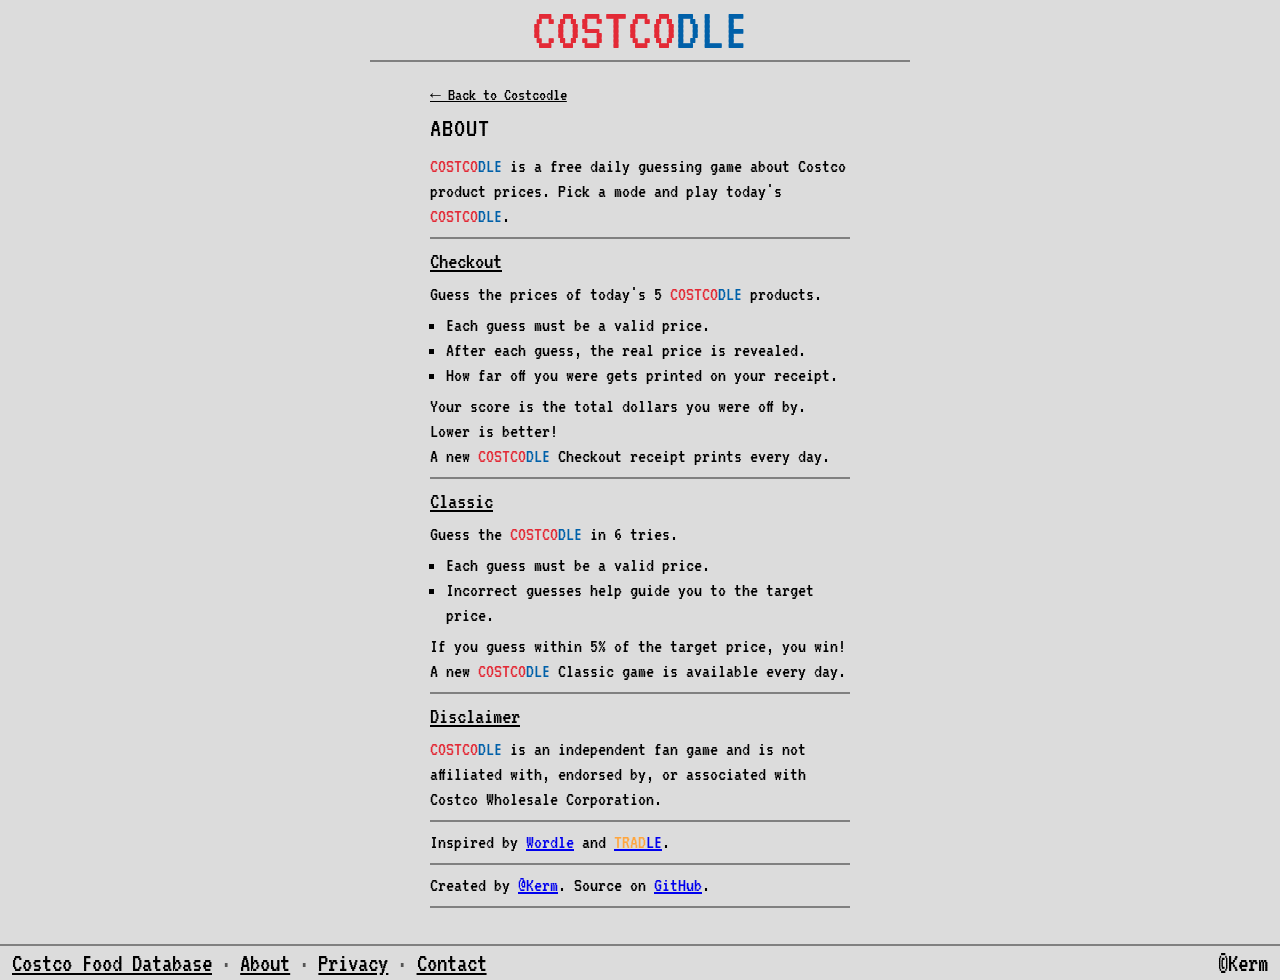
==== commit 7132b79e: "Match legal page COSTCODLE title size to the game header. Co-authored-by: Cursor <cursoragent@cursor" ====
--- a/about.html
+++ b/about.html
@@ -41,7 +41,7 @@
       <header id="site-header">
         <div id="header-row">
           <div class="hdr-group" aria-hidden="true"></div>
-          <a href="index.html" id="title" class="small" aria-label="Costcodle home"
+          <a href="index.html" id="title" aria-label="Costcodle home"
             >COSTCO<span class="costco-blue">DLE</span></a
           >
           <div class="hdr-group right" aria-hidden="true"></div>
@@ -57,7 +57,7 @@
             <div class="info-section">
               <p>
                 <span class="costco-red">COSTCO</span><span class="costco-blue">DLE</span> is a free daily
-                guessing game about Costco product prices. Pick a mode and play today's puzzle.
+                guessing game about Costco product prices. Pick a mode and play today's <span class="costco-red">COSTCO</span><span class="costco-blue">DLE</span>.
               </p>
             </div>
 
@@ -73,7 +73,7 @@
                 <li>How far off you were gets printed on your receipt.</li>
               </ul>
               <p>Your score is the total dollars you were off by. Lower is better!</p>
-              <p>A new receipt prints every day.</p>
+              <p>A new <span class="costco-red">COSTCO</span><span class="costco-blue">DLE</span> Checkout receipt prints every day.</p>
             </div>
 
             <div class="info-section">
@@ -88,7 +88,7 @@
               </ul>
               <p>If you guess within 5% of the target price, you win!</p>
               <p>
-                A new <span class="costco-red">COSTCO</span><span class="costco-blue">DLE</span> is available
+                A new <span class="costco-red">COSTCO</span><span class="costco-blue">DLE</span> Classic game is available
                 every day.
               </p>
             </div>
@@ -96,7 +96,7 @@
             <div class="info-section">
               <h3><u>Disclaimer</u></h3>
               <p>
-                Costcodle is an independent fan game and is not affiliated with, endorsed by, or associated
+                <span class="costco-red">COSTCO</span><span class="costco-blue">DLE</span> is an independent fan game and is not affiliated with, endorsed by, or associated
                 with Costco Wholesale Corporation.
               </p>
             </div>
--- a/styles/legal.css
+++ b/styles/legal.css
@@ -23,9 +23,14 @@
 
 body.legal-page #center {
   display: flex;
-  justify-content: center;
+  flex-direction: column;
+  align-items: center;
+  justify-content: flex-start;
+  height: auto;
+  min-height: 0;
   width: 100%;
   padding: 0 8px 24px;
+  overflow: visible;
 }
 
 body.legal-page .panel.info {
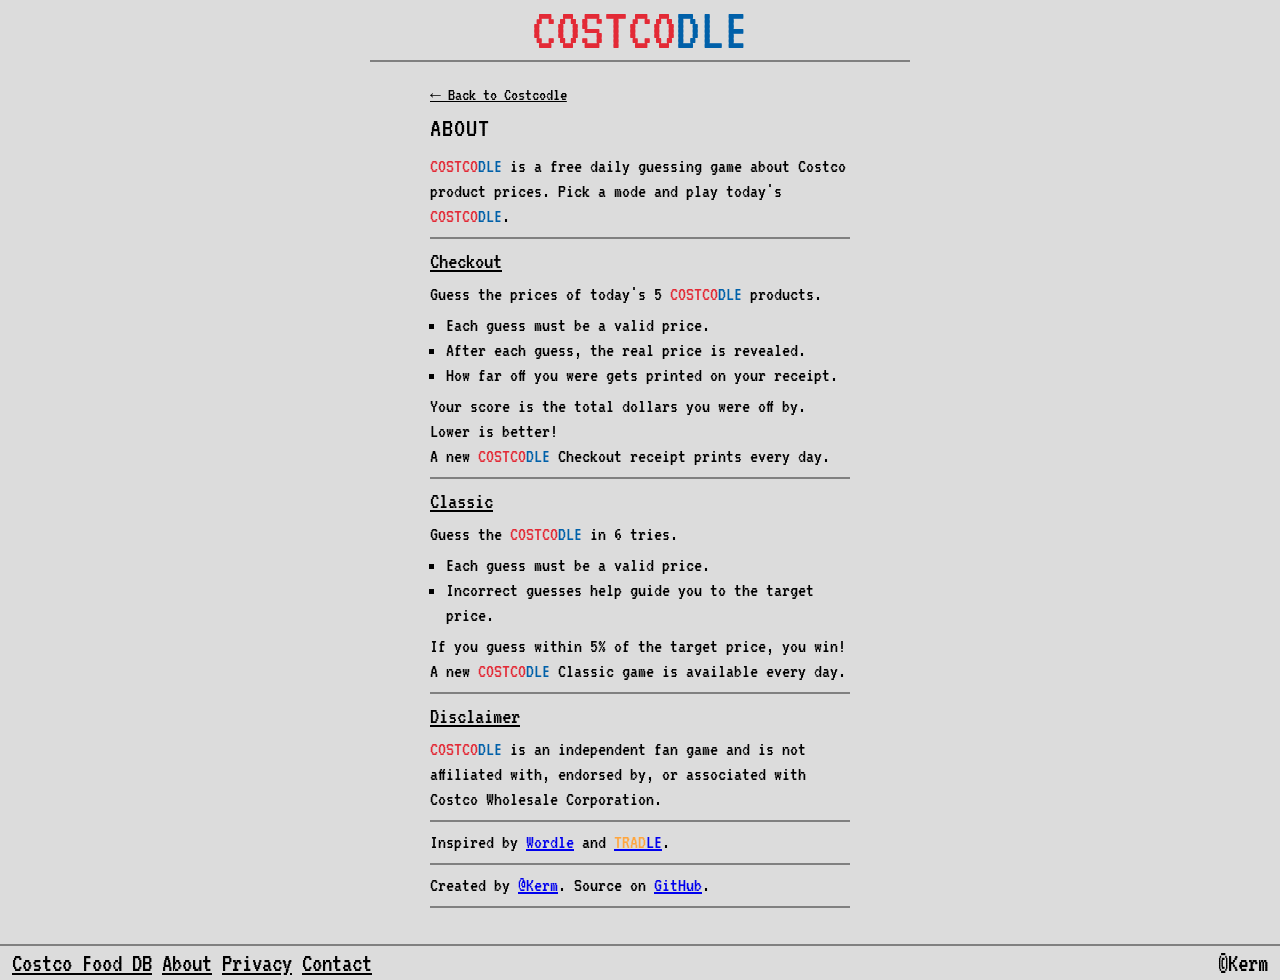
==== commit a1b6fecb: "Tighten footer for phones: Costco Food DB and single-space link gaps. Co-authored-by: Cursor <cursor" ====
--- a/about.html
+++ b/about.html
@@ -129,13 +129,10 @@
       <footer id="site-footer">
         <nav class="footer-links" aria-label="Site links">
           <a href="https://costcofdb.com/food-database" target="_blank" rel="noopener noreferrer"
-            >Costco Food Database</a
+            >Costco Food DB</a
           >
-          <span class="footer-sep" aria-hidden="true">·</span>
           <a href="about.html" aria-current="page">About</a>
-          <span class="footer-sep" aria-hidden="true">·</span>
           <a href="privacy.html">Privacy</a>
-          <span class="footer-sep" aria-hidden="true">·</span>
           <a href="contact.html">Contact</a>
         </nav>
         <span>&copy;Kerm</span>
--- a/styles/checkout.css
+++ b/styles/checkout.css
@@ -1900,13 +1900,8 @@
         display: flex;
         flex-wrap: wrap;
         align-items: center;
-        gap: 0 0.35em;
+        gap: 0 1ch;
         min-width: 0;
-      }
-
-      .footer-sep {
-        color: #555;
-        user-select: none;
       }
 
 /* ---------- Toasts ---------- */
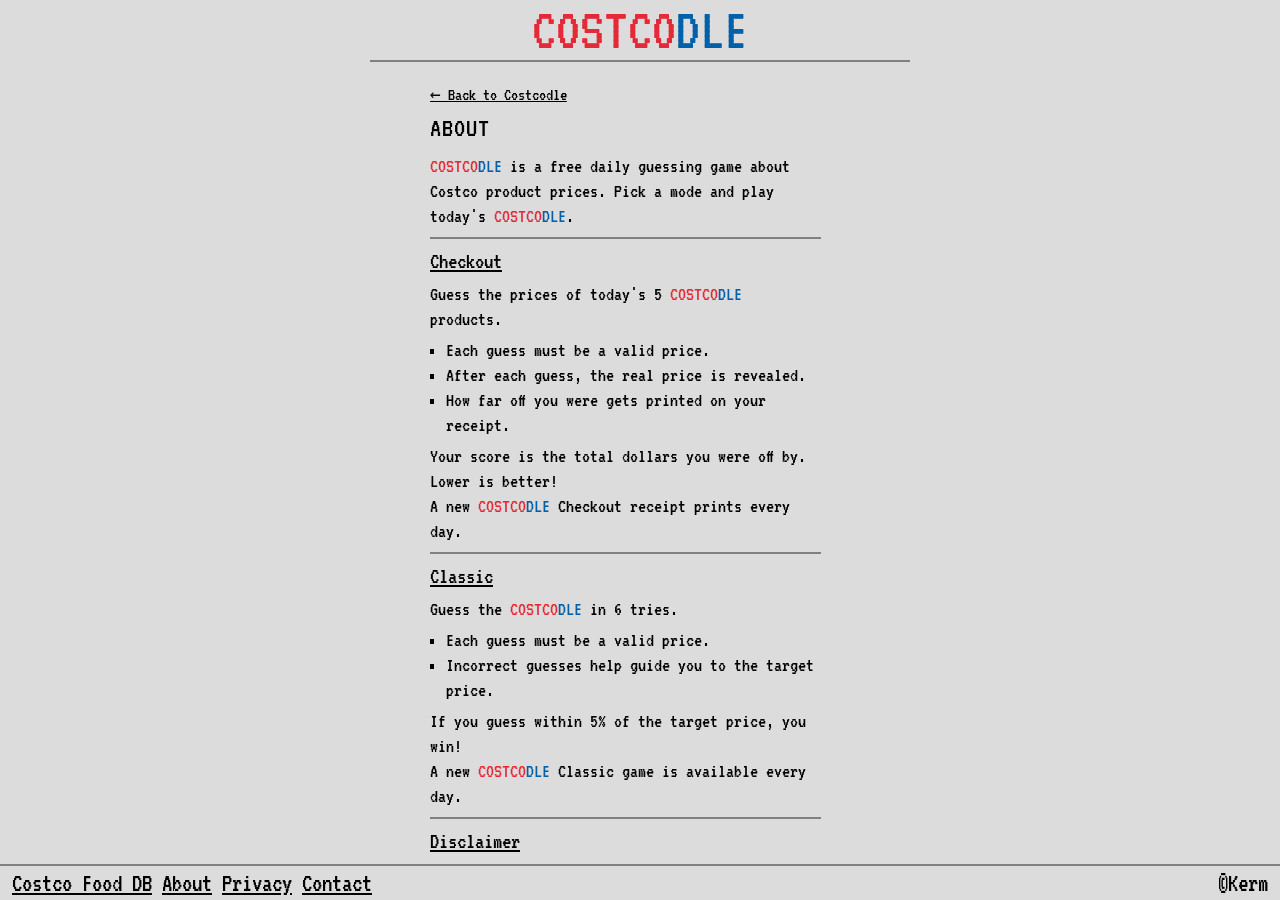
==== commit 1cea7ff3: "Add Mediavine head script and remove Ezoic ads.txt sync." ====
--- a/about.html
+++ b/about.html
@@ -35,6 +35,13 @@
       href="https://fonts.googleapis.com/css2?family=VT323&display=swap"
       rel="stylesheet"
     />
+    <script
+      type="text/javascript"
+      async="async"
+      data-noptimize="1"
+      data-cfasync="false"
+      src="//scripts.mediavine.com/tags/d465fc7c-8f80-46e3-8424-738749e79a62.js"
+    ></script>
   </head>
   <body class="legal-page">
     <div id="page">
--- a/styles/checkout.css
+++ b/styles/checkout.css
@@ -1904,6 +1904,12 @@
         min-width: 0;
       }
 
+      @media (max-width: 559px) {
+        #site-footer > span {
+          display: none;
+        }
+      }
+
 /* ---------- Toasts ---------- */
 .toast {
   position: fixed;
--- a/styles/legal.css
+++ b/styles/legal.css
@@ -1,4 +1,4 @@
-/* Static About / Privacy / Contact pages — reuse Checkout chrome, allow scrolling. */
+/* Static About / Privacy / Contact — fixed chrome, scrollable about-style panel. */
 
 a#title {
   text-decoration: none;
@@ -10,15 +10,17 @@
   opacity: 0.9;
 }
 
+/* Keep header + footer pinned; only the panel body scrolls (like in-game about). */
 body.legal-page #page {
-  height: auto;
-  min-height: 100dvh;
-  max-height: none;
-  overflow: visible;
+  height: 100dvh;
+  max-height: 100dvh;
+  overflow: hidden;
 }
 
 body.legal-page #content {
-  overflow: visible;
+  flex: 1;
+  min-height: 0;
+  overflow: hidden;
 }
 
 body.legal-page #center {
@@ -26,20 +28,23 @@
   flex-direction: column;
   align-items: center;
   justify-content: flex-start;
-  height: auto;
+  height: 100%;
   min-height: 0;
   width: 100%;
-  padding: 0 8px 24px;
-  overflow: visible;
+  padding: 0 8px;
+  overflow: hidden;
 }
 
 body.legal-page .panel.info {
   width: min(100% - 16px, 420px);
-  max-height: none;
+  max-height: calc(100dvh - var(--header-h) - var(--footer-h) - 24px);
   margin-top: 12px;
   margin-bottom: 12px;
-  padding-right: 0;
-  overflow: visible;
+  /* Match in-game about panel: scroll inside the card, room for scrollbar. */
+  padding-right: 14px;
+  overflow: auto;
+  overscroll-behavior: contain;
+  scrollbar-gutter: stable;
 }
 
 body.legal-page .info {
